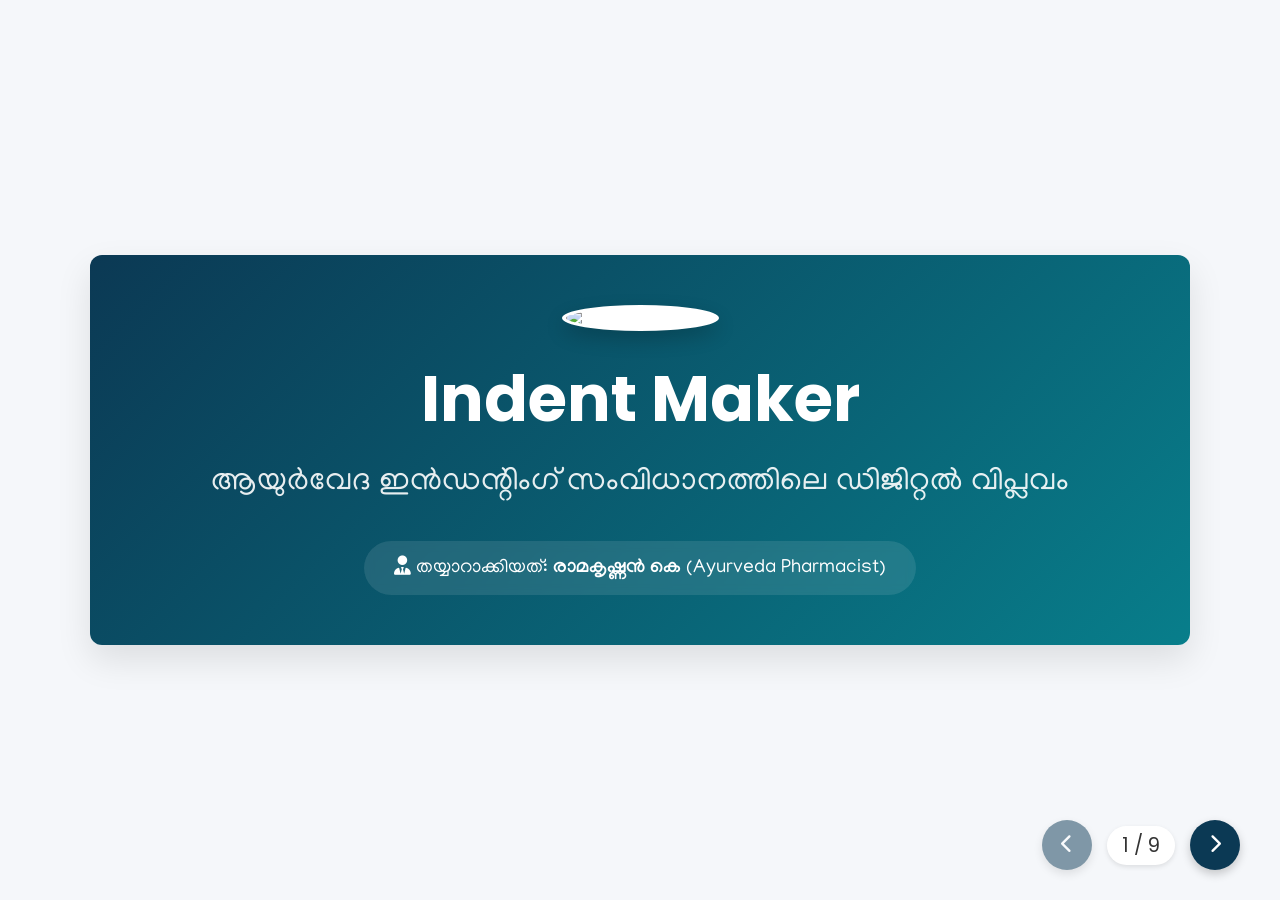
==== slide.html @ e737ed48 "Create slide.html" ====
<!doctype html>
<html lang="ml">
  <head>
    <meta charset="UTF-8" />
    <meta name="viewport" content="width=device-width, initial-scale=1.0" />
    <title>Indent Maker - Presentation</title>
    <!-- Google Fonts & FontAwesome -->
    <link
      href="https://fonts.googleapis.com/css2?family=Manjari:wght@400;700&family=Poppins:wght@400;600;800&display=swap"
      rel="stylesheet"
    />
    <link
      rel="stylesheet"
      href="https://cdnjs.cloudflare.com/ajax/libs/font-awesome/6.4.0/css/all.min.css"
    />

    <style>
      :root {
        --primary-blue: #0b3954;
        --accent-teal: #087e8b;
        --light-bg: #f5f7fa;
        --text-dark: #333333;
        --text-light: #ffffff;
        --highlight: #ff5a5f;
      }

      * {
        margin: 0;
        padding: 0;
        box-sizing: border-box;
      }

      body {
        font-family: "Manjari", "Poppins", sans-serif;
        background-color: var(--text-dark);
        overflow: hidden; /* സ്ലൈഡ് അല്ലാതെ വേറെ സ്ക്രോളിംഗ് ഒഴിവാക്കാൻ */
        color: var(--text-dark);
      }

      .presentation-container {
        width: 100vw;
        height: 100vh;
        position: relative;
      }

      .slide {
        position: absolute;
        top: 0;
        left: 0;
        width: 100%;
        height: 100%;
        background-color: var(--light-bg);
        opacity: 0;
        transition:
          opacity 0.5s ease-in-out,
          transform 0.5s ease-in-out;
        transform: translateX(100%);
        display: flex;
        flex-direction: column;
        justify-content: center;
        align-items: center;
        padding: 40px 80px;
        z-index: 1;
      }

      .slide.active {
        opacity: 1;
        transform: translateX(0);
        z-index: 10;
      }

      .slide.previous {
        transform: translateX(-100%);
      }

      /* ഡിസൈൻ എലമെന്റുകൾ */
      .slide-content {
        width: 100%;
        max-width: 1100px;
        background: #ffffff;
        padding: 50px;
        border-radius: 12px;
        box-shadow: 0 15px 35px rgba(0, 0, 0, 0.1);
        border-top: 8px solid var(--primary-blue);
        position: relative;
      }

      .slide-title {
        font-size: 2.5rem;
        color: var(--primary-blue);
        margin-bottom: 30px;
        border-bottom: 2px solid var(--accent-teal);
        padding-bottom: 15px;
        font-family: "Poppins", sans-serif;
        font-weight: 800;
      }

      .slide-text {
        font-size: 1.5rem;
        line-height: 1.8;
        margin-bottom: 20px;
      }

      .slide-text strong {
        color: var(--accent-teal);
      }

      .icon-box {
        font-size: 3rem;
        color: var(--accent-teal);
        margin-bottom: 20px;
      }

      ul {
        list-style-type: none;
        margin-left: 20px;
      }

      ul li {
        font-size: 1.5rem;
        margin-bottom: 15px;
        position: relative;
        padding-left: 40px;
        line-height: 1.6;
      }

      ul li i {
        position: absolute;
        left: 0;
        top: 5px;
        color: var(--accent-teal);
      }

      /* രണ്ട് കോളം ലേഔട്ട് */
      .grid-2 {
        display: grid;
        grid-template-columns: 1fr 1fr;
        gap: 40px;
      }

      /* ടൈറ്റിൽ സ്ലൈഡ് പ്രത്യേകം ഡിസൈൻ */
      .title-slide {
        background: linear-gradient(
          135deg,
          var(--primary-blue),
          var(--accent-teal)
        );
        color: var(--text-light);
        text-align: center;
        border: none;
      }

      /* ലോഗോ സ്റ്റൈൽ */
      .app-logo {
        width: 150px;
        height: 150px;
        border-radius: 50%;
        object-fit: cover;
        border: 4px solid white;
        box-shadow: 0 8px 20px rgba(0, 0, 0, 0.2);
        margin-bottom: 20px;
        background-color: white; /* ട്രാൻസ്പരന്റ് ലോഗോ ആണെങ്കിൽ നല്ലതായിരിക്കാൻ */
      }

      .title-slide h1 {
        font-size: 4rem;
        font-family: "Poppins", sans-serif;
        margin-bottom: 20px;
      }
      .title-slide h2 {
        font-size: 2rem;
        font-weight: 400;
        margin-bottom: 40px;
        opacity: 0.9;
      }
      .author-tag {
        background: rgba(255, 255, 255, 0.1);
        padding: 15px 30px;
        border-radius: 50px;
        display: inline-block;
        font-size: 1.2rem;
        backdrop-filter: blur(5px);
      }

      /* നാവിഗേഷൻ കൺട്രോളുകൾ */
      .controls {
        position: fixed;
        bottom: 30px;
        right: 40px;
        z-index: 100;
        display: flex;
        gap: 15px;
        align-items: center;
      }

      .control-btn {
        background-color: var(--primary-blue);
        color: white;
        border: none;
        width: 50px;
        height: 50px;
        border-radius: 50%;
        font-size: 1.2rem;
        cursor: pointer;
        box-shadow: 0 4px 10px rgba(0, 0, 0, 0.2);
        transition: 0.3s;
      }

      .control-btn:hover {
        background-color: var(--accent-teal);
        transform: scale(1.1);
      }

      .slide-counter {
        font-size: 1.2rem;
        font-family: "Poppins", sans-serif;
        color: var(--text-dark);
        background: white;
        padding: 5px 15px;
        border-radius: 20px;
        box-shadow: 0 2px 5px rgba(0, 0, 0, 0.1);
      }

      .highlight-box {
        background: #e0f7fa;
        padding: 20px;
        border-left: 5px solid var(--accent-teal);
        border-radius: 5px;
        margin-top: 20px;
      }
      /* മൊബൈൽ ഫോണുകൾക്ക് വേണ്ടിയുള്ള CSS (Desktop-നെ ബാധിക്കില്ല) */
      @media (max-width: 768px) {
        .slide {
          padding: 15px; /* ഫോണിൽ സ്ക്രീനിന് ചുറ്റുമുള്ള ഗ്യാപ്പ് കുറക്കാൻ */
        }
        .slide-content {
          padding: 25px 20px;
          max-height: 85vh; /* കണ്ടെന്റ് കൂടുതലായാൽ സ്ക്രോൾ ചെയ്യാൻ */
          overflow-y: auto;
        }
        .grid-2 {
          grid-template-columns: 1fr; /* ഫോണിൽ 2 കോളം മാറ്റി 1 കോളം ആക്കാൻ */
          gap: 20px;
        }
        /* അക്ഷരങ്ങളുടെ വലിപ്പം ഫോണിന് അനുസരിച്ച് ചെറുതാക്കാൻ */
        .title-slide h1 {
          font-size: 2.2rem;
        }
        .title-slide h2 {
          font-size: 1.2rem;
          margin-bottom: 25px;
        }
        .slide-title {
          font-size: 1.6rem;
          margin-bottom: 20px;
        }
        .slide-text,
        ul li {
          font-size: 1.1rem;
          line-height: 1.6;
        }
        .icon-box {
          font-size: 2rem;
          margin-bottom: 10px;
        }
        .app-logo {
          width: 100px;
          height: 100px;
        }
        .author-tag {
          font-size: 1rem;
          padding: 10px 20px;
        }

        /* വലിയ ഐക്കണുകൾ ചെറുതാക്കാൻ */
        .fa-triangle-exclamation {
          font-size: 5rem !important;
        }
        .fa-user-doctor {
          font-size: 4rem !important;
        }
        .title-slide .fa-circle-check {
          font-size: 4rem !important;
        }

        /* നാവിഗേഷൻ ബട്ടണുകൾ ഒതുക്കി വെക്കാൻ */
        .controls {
          bottom: 15px;
          right: 15px;
          gap: 10px;
        }
        .control-btn {
          width: 40px;
          height: 40px;
          font-size: 1rem;
        }
        .slide-counter {
          font-size: 1rem;
          padding: 5px 12px;
        }
      }
    </style>
  </head>
  <body>
    <div class="presentation-container" id="presentation">
      <!-- Slide 1: Title (ലോഗോ ചേർത്തത്) -->
      <div class="slide active">
        <div class="slide-content title-slide">
          <img
            src="https://indentmaker.rubundroid.com/logo.png"
            alt="Indent Maker Logo"
            class="app-logo"
          />
          <h1>Indent Maker</h1>
          <h2>ആയുർവേദ ഇൻഡന്റിംഗ് സംവിധാനത്തിലെ ഡിജിറ്റൽ വിപ്ലവം</h2>
          <div class="author-tag">
            <i class="fa-solid fa-user-tie"></i> തയ്യാറാക്കിയത്:
            <strong>രാമകൃഷ്ണൻ കെ</strong> (Ayurveda Pharmacist)
          </div>
        </div>
      </div>

      <!-- Slide 2: History -->
      <div class="slide">
        <div class="slide-content">
          <h2 class="slide-title">പഴയ രീതികളും വെല്ലുവിളികളും</h2>
          <div class="grid-2">
            <div>
              <ul>
                <li>
                  <i class="fa-solid fa-pen-nib"></i>
                  <strong>2021-ന് മുൻപ്:</strong> വിലവിവര പട്ടിക നോക്കി
                  പൂർണ്ണമായും കൈകൊണ്ട് എഴുതി തയ്യാറാക്കിയിരുന്ന ഇൻഡന്റുകൾ.
                </li>
                <li>
                  <i class="fa-solid fa-file-excel"></i>
                  <strong>2021 മുതൽ:</strong> Excel Macro ടൂളുകളുടെ വരവ്. എന്നാൽ
                  മാക്രോ Enable ചെയ്യാൻ കഴിയാത്തവർക്ക് ഇത് വലിയൊരു
                  ബുദ്ധിമുട്ടായിരുന്നു.
                </li>
                <li>
                  <i class="fa-solid fa-calculator"></i>
                  <strong>ബജറ്റ് പ്രശ്നം:</strong> അനുവദിച്ച തുകയിൽ (ഉദാ: 30,000
                  രൂപ) ഇൻഡന്റ് കൃത്യമായി ഒപ്പിച്ചെടുക്കാൻ ഈ പഴയ ടൂളുകളിൽ യാതൊരു
                  മാർഗ്ഗവും ഉണ്ടായിരുന്നില്ല.
                </li>
              </ul>
            </div>
            <div
              style="
                text-align: center;
                display: flex;
                align-items: center;
                justify-content: center;
              "
            >
              <i
                class="fa-solid fa-triangle-exclamation"
                style="font-size: 10rem; color: var(--highlight); opacity: 0.8"
              ></i>
            </div>
          </div>
        </div>
      </div>

      <!-- Slide 3: Indent Categories -->
      <div class="slide">
        <div class="slide-content">
          <h2 class="slide-title">ഇൻഡന്റുകളുടെ തരംതിരിവ്</h2>
          <div class="grid-2">
            <div
              style="
                background: var(--light-bg);
                padding: 30px;
                border-radius: 10px;
              "
            >
              <div class="icon-box">
                <i class="fa-solid fa-calendar-check"></i>
              </div>
              <h3>Term Indents (വർഷത്തിൽ 3 തവണ)</h3>
              <p class="slide-text" style="font-size: 1.2rem; margin-top: 15px">
                ഏകദേശം 30,000 രൂപയുടെ ഇൻഡന്റുകൾ. ഇവ നിർബന്ധമായും
                <strong>KC/KSC</strong> എന്നും <strong>Prepared</strong> എന്നും
                രണ്ട് ലിസ്റ്റുകളായി നൽകണം. ഇത് മാന്വലായി ചെയ്യുക വളരെ
                ശ്രമകരമാണ്.
              </p>
            </div>
            <div
              style="
                background: var(--light-bg);
                padding: 30px;
                border-radius: 10px;
              "
            >
              <div class="icon-box">
                <i class="fa-solid fa-building-columns"></i>
              </div>
              <h3>LSGD / Plan / NAM / Other Indents</h3>
              <p class="slide-text" style="font-size: 1.2rem; margin-top: 15px">
                ലോക്കൽ ബോഡി ഫണ്ട് വഴി 10 ലക്ഷം മുതൽ ലഭ്യമാകുന്ന വലിയ ഇൻഡന്റുകൾ.
                Excel ടൂൾ ഉപയോഗിച്ച് ഇത്തരം വലിയ ഡാറ്റ കൈകാര്യം ചെയ്യുന്നത്
                പ്രായോഗികമായിരുന്നില്ല.
              </p>
            </div>
          </div>
        </div>
      </div>

      <!-- Slide 4: Solution 1 - Auto Split -->
      <div class="slide">
        <div class="slide-content">
          <h2 class="slide-title">
            പരിഹാരം 1: ഓട്ടോ സ്പ്ലിറ്റിംഗ് (Auto-Split)
          </h2>
          <ul>
            <li>
              <i class="fa-solid fa-code-branch"></i>
              <strong>രണ്ട് PDF-കൾ നിമിഷങ്ങൾക്കുള്ളിൽ:</strong> Indent Maker-ൽ
              ഒറ്റത്തവണ ഡാറ്റ അടിച്ചാൽ മതി. ടേം ഇൻഡന്റുകൾക്ക് വേണ്ട KC/KSC,
              Prepared ലിസ്റ്റുകൾ തനിയെ രണ്ട് PDF ആയി സെറ്റ് ചെയ്തു തരും.
            </li>
            <li>
              <i class="fa-solid fa-scale-balanced"></i>
              <strong>കൃത്യമായ ബജറ്റ് വിഭജനം:</strong> ബജറ്റ് തുക ഈ രണ്ട്
              ലിസ്റ്റുകളിലുമായി കൃത്യമായി സ്പ്ലിറ്റ് ചെയ്ത് ടോട്ടൽ കാണിക്കുന്നു.
            </li>
            <li>
              <i class="fa-solid fa-bolt"></i>
              <strong>വേഗത:</strong> മണിക്കൂറുകൾ എടുത്തിരുന്ന ഈ ബജറ്റ്
              കാൽക്കുലേഷൻ ഇപ്പോൾ വിരൽത്തുമ്പിൽ സാധ്യമാകുന്നു.
            </li>
          </ul>
        </div>
      </div>

      <!-- Slide 5: Solution 2 - Smart Auto-Fill -->
      <div class="slide">
        <div class="slide-content">
          <h2 class="slide-title">
            പരിഹാരം 2: സ്മാർട്ട് ഓട്ടോ ഫിൽ & പ്രൊജക്ഷൻ
          </h2>
          <div class="grid-2">
            <div>
              <p class="slide-text">
                ഒരു ദിവസത്തെ ആവശ്യത്തിനുള്ള മരുന്നുകളുടെ അളവ് മാത്രം നൽകുക.
                സിസ്റ്റം അതിനെ ആനുപാതികമായി (Proportionally):
              </p>
              <ul>
                <li>
                  <i class="fa-solid fa-arrow-trend-up"></i> 30,000 രൂപയിലേക്കോ,
                </li>
                <li>
                  <i class="fa-solid fa-chart-line"></i> അല്ലെങ്കിൽ 20 ലക്ഷം
                  രൂപയുടെ LSGD ബജറ്റിലേക്കോ
                  <strong>കൃത്യമായി പ്രൊജക്റ്റ് ചെയ്ത് (Project)</strong>
                  എടുക്കും.
                </li>
              </ul>
            </div>
            <div class="highlight-box">
              <h3><i class="fa-solid fa-lock"></i> Locking Features</h3>
              <p style="font-size: 1.2rem; margin-top: 10px">
                നാല് മാസത്തേക്ക് സ്ഥിരമായി വേണ്ട കഷായം (KC/KSC) അളവുകളോ, ബോക്സ്
                പാക്കിംഗ് അളവുകളോ <strong>ലോക്ക് (Lock)</strong> ചെയ്തു വെച്ച്
                ബാക്കിയുള്ളവ മാത്രം ഓട്ടോ ഫിൽ ചെയ്യാം.
              </p>
            </div>
          </div>
        </div>
      </div>

      <!-- Slide 6: Doctor's Choice -->
      <div class="slide">
        <div class="slide-content">
          <h2 class="slide-title">ആയുർവേദത്തിന്റെ സവിശേഷത: ഡോക്ടറുടെ ചോയ്സ്</h2>
          <div style="text-align: center; padding: 30px">
            <i
              class="fa-solid fa-user-doctor"
              style="
                font-size: 5rem;
                color: var(--primary-blue);
                margin-bottom: 20px;
              "
            ></i>
            <p class="slide-text" style="font-style: italic; font-size: 1.8rem">
              "മോഡേൺ മെഡിസിൻ പോലെയല്ല ആയുർവേദം; ഡോക്ടറുടെ ചികിത്സാ രീതിക്കും
              താല്പര്യത്തിനും അനുസരിച്ച് ഉപയോഗിക്കുന്ന മരുന്നുകളിൽ വലിയ
              മാറ്റമുണ്ടാകും."
            </p>
          </div>
          <p class="slide-text">
            ബുദ്ധിമുട്ടുകൾ കാരണം കോമൺ ഇൻഡന്റുകൾ വിതരണം ചെയ്യുന്നതിന് പകരം, ഈ
            ആപ്പ് ഉപയോഗിച്ച്
            <strong
              >ഓരോ ഡോക്ടർക്കും ആവശ്യമുള്ള മരുന്നുകൾ ഉൾപ്പെടുത്തിക്കൊണ്ട്</strong
            >
            എളുപ്പത്തിൽ ഇൻഡന്റ് തയ്യാറാക്കാം.
          </p>
        </div>
      </div>

      <!-- Slide 7: Automation & Efficiency -->
      <div class="slide">
        <div class="slide-content">
          <h2 class="slide-title">ബജറ്റ് ഫില്ലിംഗ് & സ്മാർട്ട് ഡിസൈൻ</h2>
          <ul>
            <li>
              <i class="fa-solid fa-fill-drip"></i>
              <strong>ബജറ്റ് ഫില്ലിംഗ് (Budget Filling):</strong> ഓട്ടോ ഫിൽ
              ഉപയോഗിച്ച് സർക്കാരിൽ നിന്നും അനുവദിച്ച തുകയുടെ അവസാന രൂപ വരെ
              പരമാവധി ഉപയോഗിക്കാൻ കഴിയുന്നു. ഫണ്ട് പാഴാകുന്നില്ല.
            </li>
            <li>
              <i class="fa-solid fa-robot"></i>
              <strong>സ്മാർട്ട് ഡ്രോപ്പ്-ഡൗൺ:</strong> ടേം ഇൻഡന്റ് കൊടുക്കേണ്ട
              മാസങ്ങളിൽ ആ പേര് തനിയെ ഡ്രോപ്പ്-ഡൗണിൽ മുകളിൽ വരും. മറ്റ് സമയങ്ങളിൽ
              LSGD മുകളിൽ വരും. ജോലിയുടെ ഭാരം കുറയ്ക്കുന്നു.
            </li>
          </ul>
        </div>
      </div>

      <!-- Slide 8: Technical Brilliance -->
      <div class="slide">
        <div class="slide-content">
          <h2 class="slide-title">ഏത് ഉപകരണത്തിലും ലഭ്യമായ സാങ്കേതികവിദ്യ</h2>
          <div class="grid-2" style="text-align: center">
            <div>
              <i class="fa-solid fa-cloud-arrow-up icon-box"></i>
              <h3>Google Firebase Cloud</h3>
              <p class="slide-text" style="font-size: 1.2rem">
                ഗൂഗിൾ ലോഗിൻ ഉപയോഗിച്ച് ഡാറ്റ സുരക്ഷിതമായി ക്ലൗഡിൽ സൂക്ഷിക്കാം.
              </p>
            </div>
            <div>
              <i class="fa-solid fa-mobile-screen-button icon-box"></i>
              <h3>Cross-Platform</h3>
              <p class="slide-text" style="font-size: 1.2rem">
                കമ്പ്യൂട്ടർ, ഫോൺ, ടാബ് തുടങ്ങി ഇന്റർനെറ്റുള്ള ഏത് ഉപകരണത്തിലും
                പ്രവർത്തിക്കുന്നു.
              </p>
            </div>
          </div>
          <div class="highlight-box" style="text-align: center">
            <strong
              >ഇംഗ്ലീഷ് വായിക്കാൻ കഴിയുന്ന ആർക്കും, മരുന്നുകളുടെ ഏകദേശ റേഷ്യോ
              പറഞ്ഞു കൊടുത്താൽ ഡോക്ടർ ഉദ്ദേശിച്ച ഇൻഡന്റ് നിമിഷങ്ങൾക്കുള്ളിൽ
              തയ്യാറാക്കാം!</strong
            >
          </div>
        </div>
      </div>

      <!-- Slide 9: Thank You -->
      <div class="slide">
        <div
          class="slide-content title-slide"
          style="
            display: flex;
            flex-direction: column;
            justify-content: center;
            align-items: center;
          "
        >
          <i
            class="fa-regular fa-circle-check"
            style="font-size: 6rem; color: white; margin-bottom: 20px"
          ></i>
          <h1>നന്ദി!</h1>
          <h2>ജോലി ഭാരം കുറക്കാം, കൃത്യത കൂട്ടാം, സമയം ലഭിക്കാം.</h2>
          <div style="margin-top: 30px">
            <p style="font-size: 1.2rem; opacity: 0.8">
              ചോദ്യങ്ങളും നിർദ്ദേശങ്ങളും സ്വാഗതം ചെയ്യുന്നു.
            </p>
          </div>
        </div>
      </div>
    </div>

    <!-- Navigation Controls -->
    <div class="controls">
      <button
        class="control-btn"
        id="prevBtn"
        title="Previous Slide (Left Arrow)"
      >
        <i class="fa-solid fa-chevron-left"></i>
      </button>
      <div class="slide-counter">
        <span id="currentSlideNum">1</span> / <span id="totalSlidesNum">9</span>
      </div>
      <button class="control-btn" id="nextBtn" title="Next Slide (Right Arrow)">
        <i class="fa-solid fa-chevron-right"></i>
      </button>
    </div>

    <script>
      // Slide Navigation Logic
      const slides = document.querySelectorAll(".slide");
      const prevBtn = document.getElementById("prevBtn");
      const nextBtn = document.getElementById("nextBtn");
      const currentSlideNum = document.getElementById("currentSlideNum");
      const totalSlidesNum = document.getElementById("totalSlidesNum");

      let currentSlide = 0;
      totalSlidesNum.textContent = slides.length;

      function updateSlides() {
        slides.forEach((slide, index) => {
          slide.classList.remove("active", "previous");
          if (index === currentSlide) {
            slide.classList.add("active");
          } else if (index < currentSlide) {
            slide.classList.add("previous");
          }
        });
        currentSlideNum.textContent = currentSlide + 1;

        // ബട്ടണുകളുടെ ഡിസൈൻ അപ്ഡേറ്റ് ചെയ്യാൻ
        prevBtn.style.opacity = currentSlide === 0 ? "0.5" : "1";
        prevBtn.style.cursor = currentSlide === 0 ? "not-allowed" : "pointer";

        nextBtn.style.opacity =
          currentSlide === slides.length - 1 ? "0.5" : "1";
        nextBtn.style.cursor =
          currentSlide === slides.length - 1 ? "not-allowed" : "pointer";
      }

      function goToNext() {
        if (currentSlide < slides.length - 1) {
          currentSlide++;
          updateSlides();
        }
      }

      function goToPrev() {
        if (currentSlide > 0) {
          currentSlide--;
          updateSlides();
        }
      }

      // Button Clicks
      nextBtn.addEventListener("click", goToNext);
      prevBtn.addEventListener("click", goToPrev);

      // Keyboard Arrow Keys
      document.addEventListener("keydown", (e) => {
        if (e.key === "ArrowRight" || e.key === " ") {
          goToNext();
        } else if (e.key === "ArrowLeft") {
          goToPrev();
        }
      });

      // Initialize
      updateSlides();
    </script>
  </body>
</html>
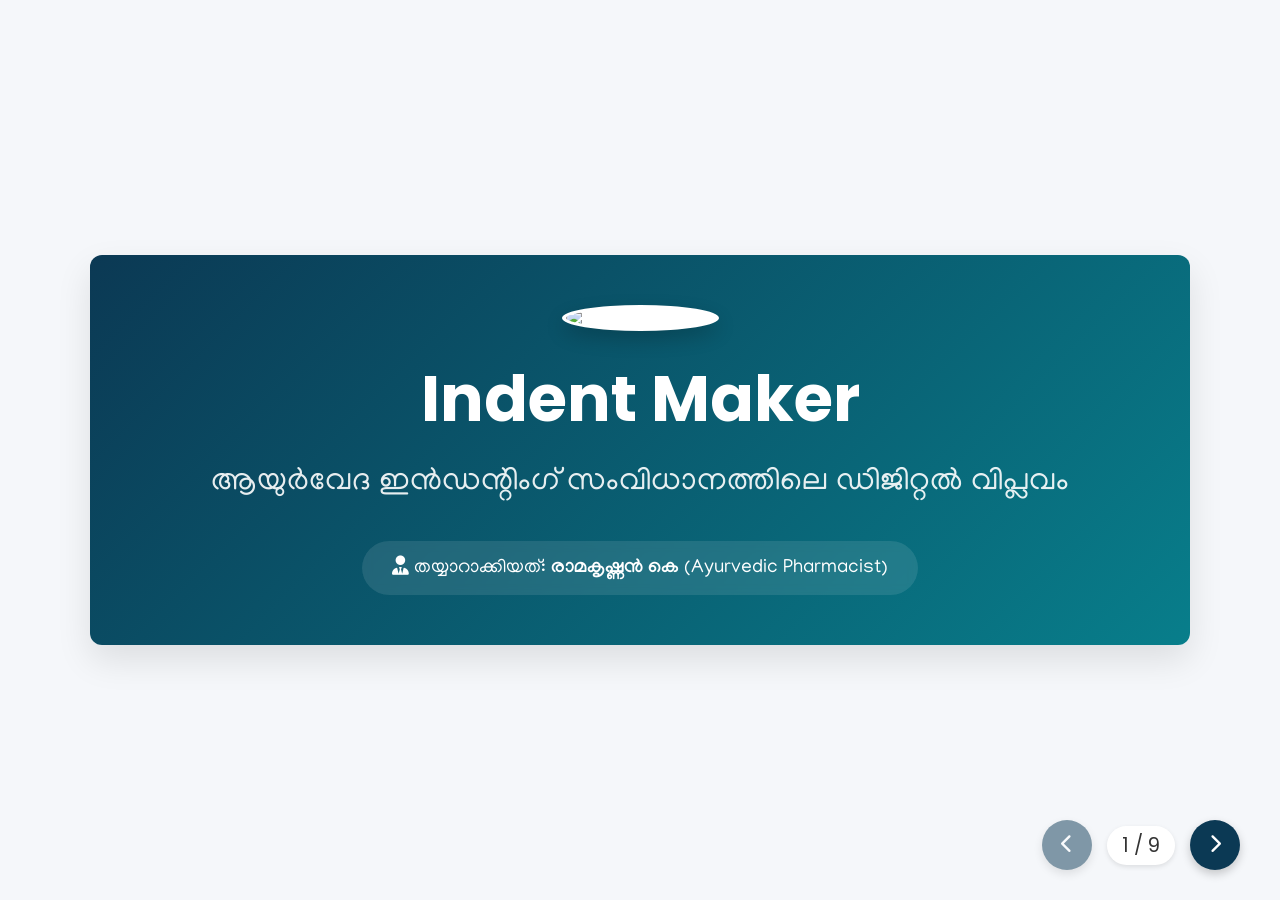
==== commit 0a54a166: "Update slide.html" ====
--- a/slide.html
+++ b/slide.html
@@ -2,7 +2,11 @@
 <html lang="ml">
   <head>
     <meta charset="UTF-8" />
-    <meta name="viewport" content="width=device-width, initial-scale=1.0" />
+    <!-- ഫോണിലെ സൂം ഔട്ട് പ്രശ്നം ഒഴിവാക്കാൻ ഇതിൽ മാറ്റം വരുത്തിയിട്ടുണ്ട് -->
+    <meta
+      name="viewport"
+      content="width=device-width, initial-scale=1.0, maximum-scale=1.0, user-scalable=no"
+    />
     <title>Indent Maker - Presentation</title>
     <!-- Google Fonts & FontAwesome -->
     <link
@@ -33,14 +37,17 @@
       body {
         font-family: "Manjari", "Poppins", sans-serif;
         background-color: var(--text-dark);
-        overflow: hidden; /* സ്ലൈഡ് അല്ലാതെ വേറെ സ്ക്രോളിംഗ് ഒഴിവാക്കാൻ */
+        width: 100%;
+        height: 100vh;
+        overflow: hidden; /* സൂം ഔട്ട് തടയുന്നു */
         color: var(--text-dark);
       }
 
       .presentation-container {
-        width: 100vw;
+        width: 100%; /* 100vw മാറ്റി 100% ആക്കി */
         height: 100vh;
         position: relative;
+        overflow: hidden; /* മൊബൈലിൽ ബാക്കി സ്ലൈഡുകൾ ഹൈഡ് ചെയ്യുന്നു (Main Fix) */
       }
 
       .slide {
@@ -159,7 +166,7 @@
         border: 4px solid white;
         box-shadow: 0 8px 20px rgba(0, 0, 0, 0.2);
         margin-bottom: 20px;
-        background-color: white; /* ട്രാൻസ്പരന്റ് ലോഗോ ആണെങ്കിൽ നല്ലതായിരിക്കാൻ */
+        background-color: white;
       }
 
       .title-slide h1 {
@@ -228,15 +235,17 @@
         border-radius: 5px;
         margin-top: 20px;
       }
+
       /* മൊബൈൽ ഫോണുകൾക്ക് വേണ്ടിയുള്ള CSS (Desktop-നെ ബാധിക്കില്ല) */
       @media (max-width: 768px) {
         .slide {
-          padding: 15px; /* ഫോണിൽ സ്ക്രീനിന് ചുറ്റുമുള്ള ഗ്യാപ്പ് കുറക്കാൻ */
+          padding: 10px; /* ഫോണിൽ സ്ക്രീനിന് ചുറ്റുമുള്ള ഗ്യാപ്പ് കുറച്ചു */
         }
         .slide-content {
           padding: 25px 20px;
-          max-height: 85vh; /* കണ്ടെന്റ് കൂടുതലായാൽ സ്ക്രോൾ ചെയ്യാൻ */
-          overflow-y: auto;
+          max-height: 90vh;
+          width: 100%;
+          overflow-y: auto; /* കണ്ടെന്റ് കൂടുതലായാൽ സ്ക്രോൾ ചെയ്യാൻ */
         }
         .grid-2 {
           grid-template-columns: 1fr; /* ഫോണിൽ 2 കോളം മാറ്റി 1 കോളം ആക്കാൻ */
@@ -251,13 +260,13 @@
           margin-bottom: 25px;
         }
         .slide-title {
-          font-size: 1.6rem;
+          font-size: 1.5rem;
           margin-bottom: 20px;
         }
         .slide-text,
         ul li {
-          font-size: 1.1rem;
-          line-height: 1.6;
+          font-size: 1rem;
+          line-height: 1.5;
         }
         .icon-box {
           font-size: 2rem;
@@ -268,13 +277,13 @@
           height: 100px;
         }
         .author-tag {
-          font-size: 1rem;
-          padding: 10px 20px;
+          font-size: 0.9rem;
+          padding: 10px 15px;
         }
 
         /* വലിയ ഐക്കണുകൾ ചെറുതാക്കാൻ */
         .fa-triangle-exclamation {
-          font-size: 5rem !important;
+          font-size: 4rem !important;
         }
         .fa-user-doctor {
           font-size: 4rem !important;
@@ -285,9 +294,9 @@
 
         /* നാവിഗേഷൻ ബട്ടണുകൾ ഒതുക്കി വെക്കാൻ */
         .controls {
-          bottom: 15px;
-          right: 15px;
-          gap: 10px;
+          bottom: 10px;
+          right: 10px;
+          gap: 8px;
         }
         .control-btn {
           width: 40px;
@@ -295,7 +304,7 @@
           font-size: 1rem;
         }
         .slide-counter {
-          font-size: 1rem;
+          font-size: 0.9rem;
           padding: 5px 12px;
         }
       }
@@ -315,7 +324,7 @@
           <h2>ആയുർവേദ ഇൻഡന്റിംഗ് സംവിധാനത്തിലെ ഡിജിറ്റൽ വിപ്ലവം</h2>
           <div class="author-tag">
             <i class="fa-solid fa-user-tie"></i> തയ്യാറാക്കിയത്:
-            <strong>രാമകൃഷ്ണൻ കെ</strong> (Ayurveda Pharmacist)
+            <strong>രാമകൃഷ്ണൻ കെ</strong> (Ayurvedic Pharmacist)
           </div>
         </div>
       </div>
@@ -568,7 +577,7 @@
             style="font-size: 6rem; color: white; margin-bottom: 20px"
           ></i>
           <h1>നന്ദി!</h1>
-          <h2>ജോലി ഭാരം കുറക്കാം, കൃത്യത കൂട്ടാം, സമയം ലഭിക്കാം.</h2>
+          <h2>ജോലി ഭാരം കുറക്കാം, കൃത്യത കൂട്ടാം, സമയം ലാഭിക്കാം.</h2>
           <div style="margin-top: 30px">
             <p style="font-size: 1.2rem; opacity: 0.8">
               ചോദ്യങ്ങളും നിർദ്ദേശങ്ങളും സ്വാഗതം ചെയ്യുന്നു.
